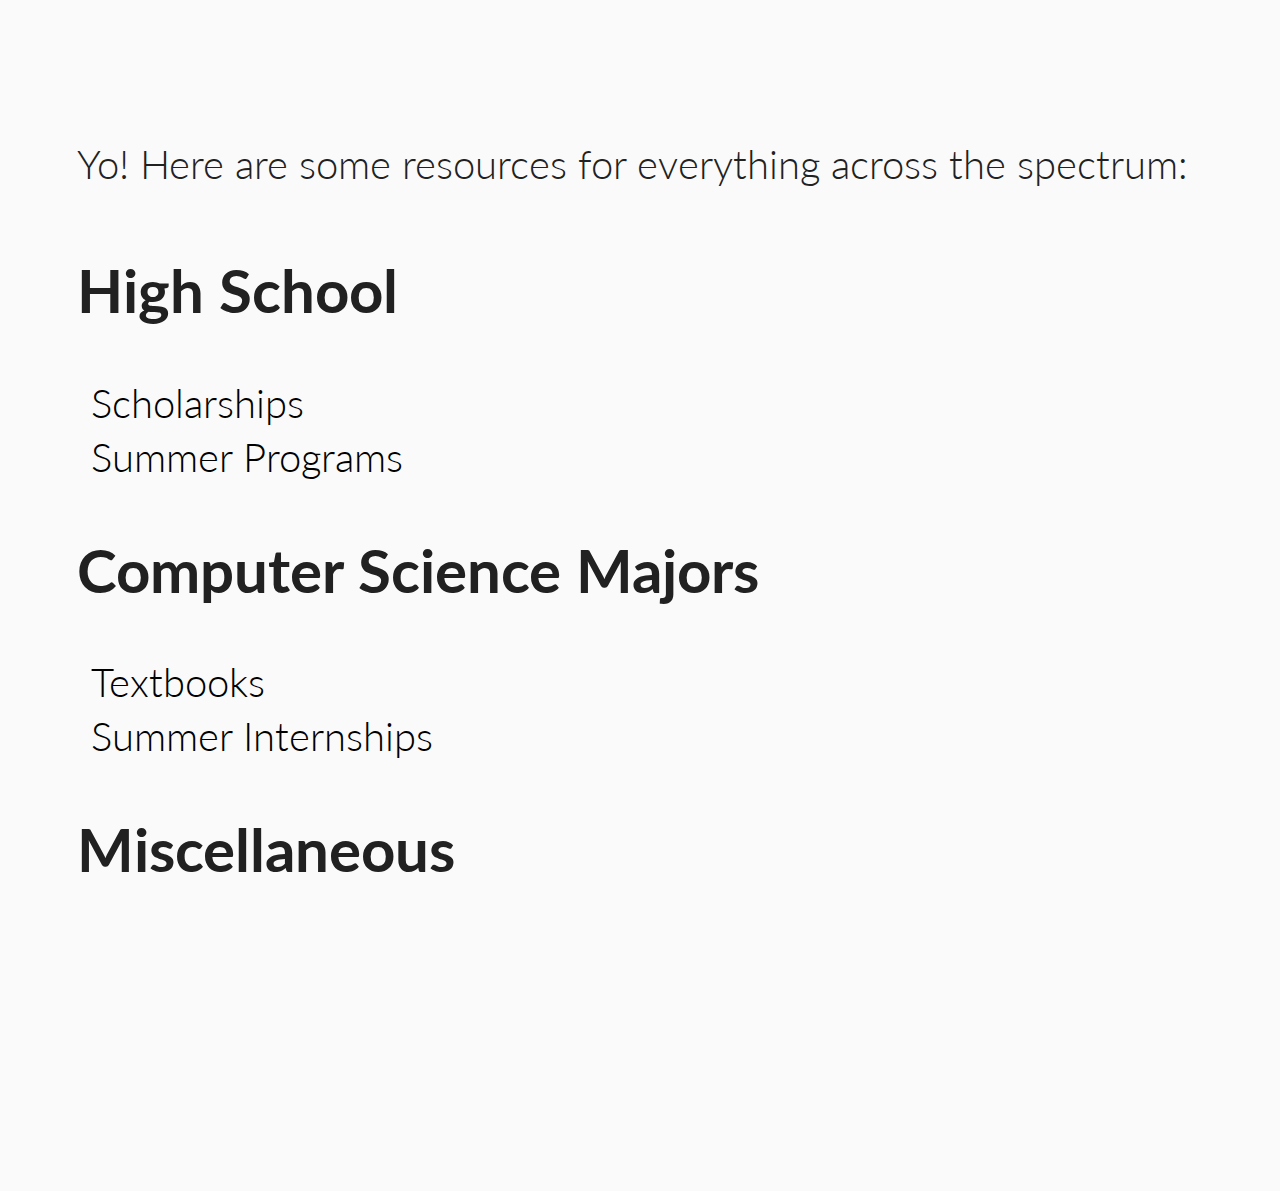
==== resources.html @ 1ecc8b90 "missed an 's'" ====
<!DOCTYPE html>
<html>
<head>
	<title>Surendra Persaud | wavy </title>
	<meta charset="utf-8">
	<link rel="shortcut icon" href="images/waves.ico" />

	<!-- Style sheet links -->
	<link rel="stylesheet" href="css/font-awesome.min.css">
	<link href="https://fonts.googleapis.com/css?family=Lato:300,400" rel="stylesheet">
	<link rel="stylesheet" href="css/style.css">
</head>
<body>
	<div class="bigDiv">
		<div class="introduction" id="resourcesIntroduction">
			<p>Yo! Here are some resources for everything across the spectrum: </p>
		</div>
		<div class="container">
		<h2 class="subTitle">High School</h2>
			<ul class="resourcesList">
				<li class="resourcesList"><a target="_blank" href="https://docs.google.com/spreadsheets/d/1o9HGmJSyAbM_OfAkAZHzuiTvqEHPXN7Yeg9xoi6tBZ4/edit?usp=sharing">Scholarships</a></li>
				<li class="resourcesList"><a target="_blank" href="https://docs.google.com/spreadsheets/d/17f88hX5LtZy30yCqPrnNkzFbRG_tAT1B27nt2RNqp8w/edit?usp=sharing">Summer Programs</a></li>
			</ul>

			<h2 class="subTitle">Computer Science Majors</h2>
			<ul class="resourcesList" style="list-style-type:circle">
				<li class="resourcesList"><a target="_blank" href="https://github.com/BryanSingh/Programming_Books">Textbooks</a></li>
				<li class="resourcesList"><a target="_blank" href="http://www.intern.supply/">Summer Internships</a></li>
			</ul>

			<h2 class="subTitle">Miscellaneous</h2>
			<ul class="resourcesList">
				<li class="resourcesList"> <a target="_blank" href="https://docs.google.com/document/d/19Rrcfwy8PZqV1U2z8YmgGI34DsamWFV-NKvkbHe2HHI/edit?usp=sharing">Learn To Code</a></li>
				<li class="resourcesList"> <a target="_blank" href="https://docs.google.com/document/d/1fby3A3SGp7CSc_zGjEFVbKhr4gGWKeK6cPMV4RPlYMs/edit?usp=sharing">Dope Spots To Visit In NYC</a></li>
				<li class="resourcesList"> <a target="_blank" href="https://docs.google.com/spreadsheets/d/1R-6DnAc9VY-7yQP-53MiEQAq9n57qLuO2vQHgwUtTR0/edit?usp=sharing">Work Out Regime</a></li>
				<li class="resourcesList"> <a target="_blank" href="https://docs.google.com/spreadsheets/d/1viQoBcESohJdcCxQeWhwqW-Hrj7TLRS2S8IdwBFkP1g/edit?usp=sharing">Expense Tracker </a></li>
			</ul>

		</div>
		<!-- 		social media icons using font-awesome -->	
		<div class="socialMedia">

			<a class="socialIcons" href="https://github.com/surenzxx"><i class="fa fa-github-alt" aria-hidden="true"></i></a>
			<a class="socialIcons" href="https://linkedin.com/in/surenzxx"><i class="fa fa-linkedin" aria-hidden="true"></i></a>
			<a class="socialIcons" href="https://www.facebook.com/surenzxx"><i class="fa fa-facebook" aria-hidden="true"></i></a>
			<a class="socialIcons" href="https://instagram.com/surenzxx">	<i class="fa fa-instagram" aria-hidden="true"></i></a>
			<a class="socialIcons" target="_blank" href="https://drive.google.com/file/d/0BzagfzV3-QkEeVk2MkNFUTQ0MW8/view?usp=sharing"><i class="fa fa-file-text" aria-hidden="true"></i></a>

			<!-- <a class="socialIcons" href="https://twitter.com/surenzxx"><i class="fa fa-twitter" aria-hidden="true"></i></a>
			<a class="socialIcons" href="tel:929-228-5071"><i class="fa fa-phone" aria-hidden="true"></i></a> -->

		</div>
	</div>

</body>
</html>
---- css/style.css ----
html,
body {
    font-family: 'Lato', sans-serif, normal;
    width: 100%;
    height: 100%;
    margin: 0;
    color: #212121;
    background-color: #FAFAFA;
    overflow: hidden;
    vertical-align: middle;
}


.bigDiv {
    font-weight: 300;
    font-size: 2.5rem;
    margin-top: 5%;
    margin-left: 6%;
    z-index: 1;
    vertical-align: center; 
}

.introduction {
    max-width: 100%;
    display: block;
    padding-top: 5%;
    line-height: 0;
}

#name{
    color: #26C646;

}

.container {
    overflow: hidden;
}

ul li {
    list-style: none;
    margin-left: -2.5%;
    padding: 3px;
} 

.socialMedia {
    position: fixed;
    font-size: 2.5rem;
    width: 100%;
    z-index: 5;
    text-align: left;
} 

.socialIcons{
    color: #26C646;
    text-decoration: none;
    padding: 5px;
}

a {
    text-decoration: none;
    color: black;
}

/* Javascript – about me, what I can do STYLES */
.sidebarLink{
    text-decoration: none;
    color:#26C646; 
}

.slider {
    font-size: 14px;
    line-height: 1.42857143;
    background-color: #E6E6E6;
    padding: 10px;
}

.sidebar{
    max-width: 95%;
    margin:auto;
    text-align: left;
    font-size: 1.5rem;
    font-weight: lighter;

}

#profilePic {
    max-width: 100%;
    display: inline;
}

.slidingPanelHeading {
    text-align: center;
}

/*#emailMe {
    color: #26C646;
}*/


/*Drop down menu code FROM W3-SCHOOLS */

/* The container <div> - needed to position the dropdown content */
.skillsDropDown{
    font-size: 2.0rem;
    border: none;
    cursor: pointer;
}

.dropdown {
    display: inline-grid;
    padding-bottom: 5%;
}

/* Dropdown Content (Hidden by Default) */
.dropdown-content {
    display: none;
    position: absolute;
    background-color: #D2D5D5;
    min-width: 160px;
    box-shadow: 0px 8px 16px 0px rgba(0,0,0,0.2);
}

/* Links inside the dropdown */
.dropdown-content a {
    color: black;
    padding: 12px 16px;
    text-decoration: none;
    display: block;
}

/* Change color of dropdown links on hover */
.dropdown-content a:hover {background-color: #f1f1f1}

/* Show the dropdown menu on hover */
.dropdown:hover .dropdown-content {
    display: block;
}

/* Change the background color of the dropdown button when the dropdown content is shown */
.dropdown:hover .dropbtn {
    background-color: #3e8e41;
}
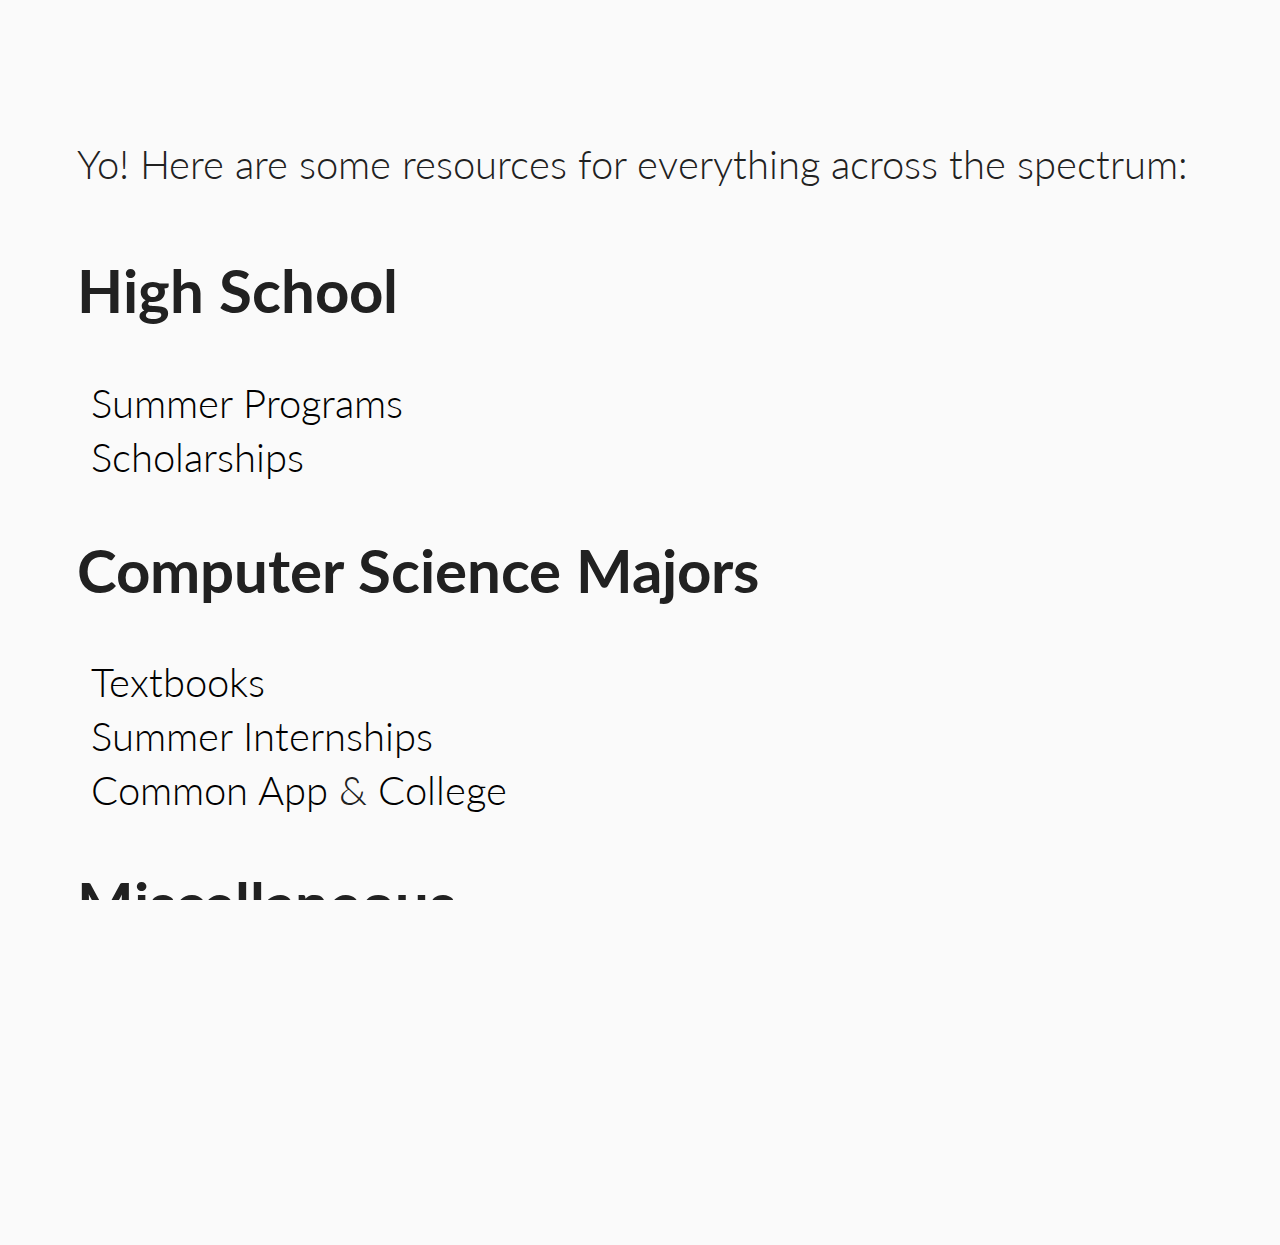
==== commit f32ab51e: "Added one more resource" ====
--- a/resources.html
+++ b/resources.html
@@ -18,14 +18,16 @@
 		<div class="container">
 		<h2 class="subTitle">High School</h2>
 			<ul class="resourcesList">
+				<li class="resourcesList"><a target="_blank" href="https://docs.google.com/spreadsheets/d/17f88hX5LtZy30yCqPrnNkzFbRG_tAT1B27nt2RNqp8w/edit?usp=sharing">Summer Programs</a></li>
 				<li class="resourcesList"><a target="_blank" href="https://docs.google.com/spreadsheets/d/1o9HGmJSyAbM_OfAkAZHzuiTvqEHPXN7Yeg9xoi6tBZ4/edit?usp=sharing">Scholarships</a></li>
-				<li class="resourcesList"><a target="_blank" href="https://docs.google.com/spreadsheets/d/17f88hX5LtZy30yCqPrnNkzFbRG_tAT1B27nt2RNqp8w/edit?usp=sharing">Summer Programs</a></li>
 			</ul>
 
 			<h2 class="subTitle">Computer Science Majors</h2>
 			<ul class="resourcesList" style="list-style-type:circle">
 				<li class="resourcesList"><a target="_blank" href="https://github.com/BryanSingh/Programming_Books">Textbooks</a></li>
 				<li class="resourcesList"><a target="_blank" href="http://www.intern.supply/">Summer Internships</a></li>
+				<li class="resourcesList"><a target="_blank" href="https://docs.google.com/presentation/d/1SWlegWIi18QgKKMzoMsa_F149tJunpztLfEcvpCsWI4/edit?usp=sharing">Common App</a> & <a target="_blank" href="https://docs.google.com/document/d/1W1HxVLav3BCxpbbcNLmkY2K5jsw_KZ03lf_1MR-7qiM/edit?usp=sharing">College</a> </li>
+
 			</ul>
 
 			<h2 class="subTitle">Miscellaneous</h2>
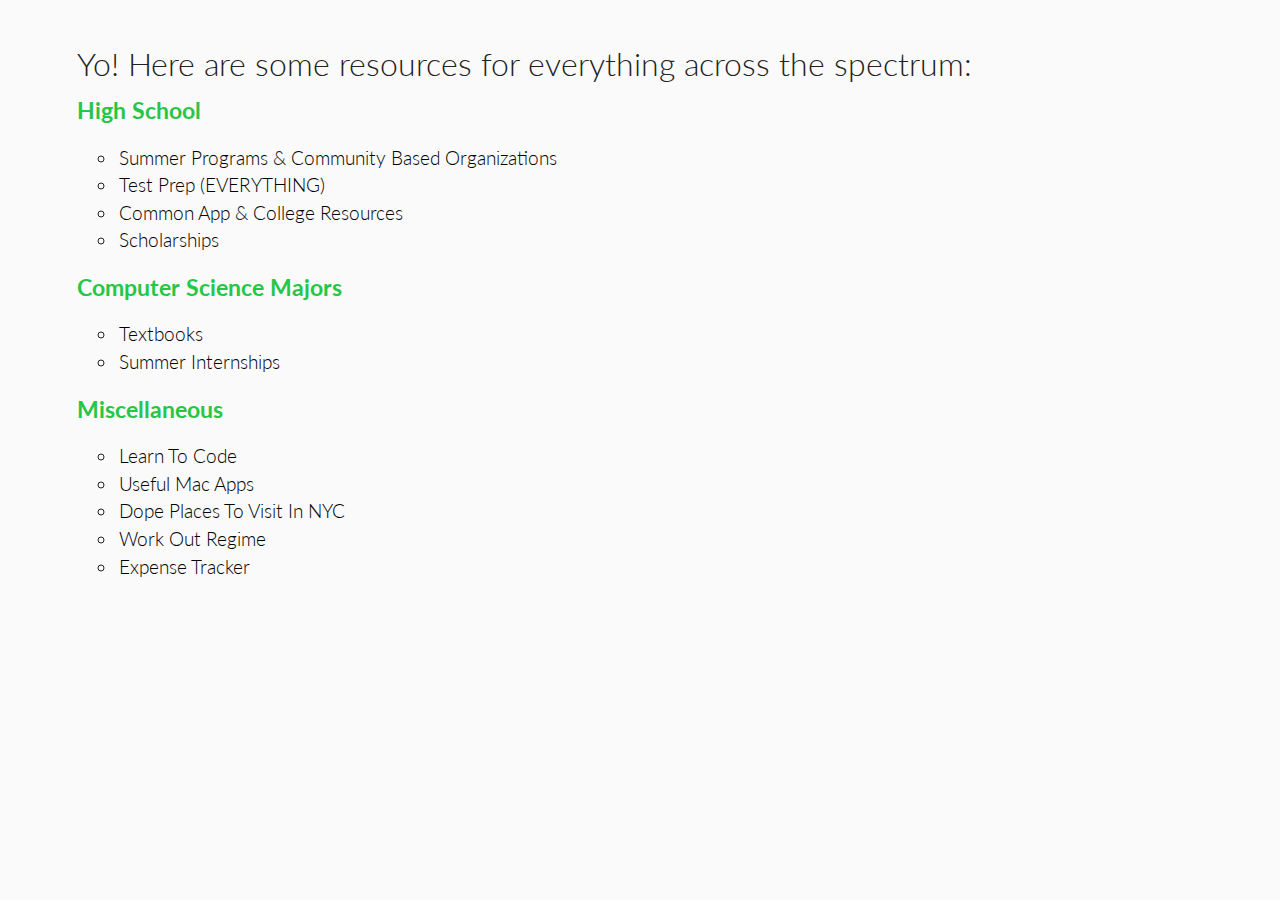
==== commit 4c4616d6: "added test prep section, moved the headline for resources up a bit, and changed "dope spots" to "dop" ====
--- a/resources.html
+++ b/resources.html
@@ -18,7 +18,9 @@
 		<div class="container">
 		<h2 class="subTitle">High School</h2>
 			<ul class="resourcesList">
-				<li class="resourcesList"><a target="_blank" href="https://docs.google.com/spreadsheets/d/17f88hX5LtZy30yCqPrnNkzFbRG_tAT1B27nt2RNqp8w/edit?usp=sharing">Summer Programs</a></li>
+				<li class="resourcesList"><a target="_blank" href="https://docs.google.com/spreadsheets/d/17f88hX5LtZy30yCqPrnNkzFbRG_tAT1B27nt2RNqp8w/edit?usp=sharing">Summer Programs</a> & <a target="_blank" href="https://docs.google.com/spreadsheets/d/16Qlyrz9ToCFaatIwDZd2-StZsP_LWQbsMTuRNaYasMo/edit#gid=1574317067"> Community Based Organizations </a></li>
+				<li class="resourcesList"><a target="_blank" href="https://drive.google.com/drive/folders/0B_DRfYxqyb1yT2FpdHFQQy1acEU">Test Prep (EVERYTHING) </a></li>
+				<li class="resourcesList"><a target="_blank" href="https://docs.google.com/presentation/d/1SWlegWIi18QgKKMzoMsa_F149tJunpztLfEcvpCsWI4/edit?usp=sharing">Common App</a> & <a target="_blank" href="https://docs.google.com/document/d/1W1HxVLav3BCxpbbcNLmkY2K5jsw_KZ03lf_1MR-7qiM/edit?usp=sharing">College Resources</a> </li>	
 				<li class="resourcesList"><a target="_blank" href="https://docs.google.com/spreadsheets/d/1o9HGmJSyAbM_OfAkAZHzuiTvqEHPXN7Yeg9xoi6tBZ4/edit?usp=sharing">Scholarships</a></li>
 			</ul>
 
@@ -26,14 +28,15 @@
 			<ul class="resourcesList" style="list-style-type:circle">
 				<li class="resourcesList"><a target="_blank" href="https://github.com/BryanSingh/Programming_Books">Textbooks</a></li>
 				<li class="resourcesList"><a target="_blank" href="http://www.intern.supply/">Summer Internships</a></li>
-				<li class="resourcesList"><a target="_blank" href="https://docs.google.com/presentation/d/1SWlegWIi18QgKKMzoMsa_F149tJunpztLfEcvpCsWI4/edit?usp=sharing">Common App</a> & <a target="_blank" href="https://docs.google.com/document/d/1W1HxVLav3BCxpbbcNLmkY2K5jsw_KZ03lf_1MR-7qiM/edit?usp=sharing">College</a> </li>
+
 
 			</ul>
 
 			<h2 class="subTitle">Miscellaneous</h2>
 			<ul class="resourcesList">
 				<li class="resourcesList"> <a target="_blank" href="https://docs.google.com/document/d/19Rrcfwy8PZqV1U2z8YmgGI34DsamWFV-NKvkbHe2HHI/edit?usp=sharing">Learn To Code</a></li>
-				<li class="resourcesList"> <a target="_blank" href="https://docs.google.com/document/d/1fby3A3SGp7CSc_zGjEFVbKhr4gGWKeK6cPMV4RPlYMs/edit?usp=sharing">Dope Spots To Visit In NYC</a></li>
+				<li class="resourcesList"> <a target="_blank" href="https://github.com/iCHAIT/awesome-macOS">Useful Mac Apps</a></li>
+				<li class="resourcesList"> <a target="_blank" href="https://docs.google.com/document/d/1fby3A3SGp7CSc_zGjEFVbKhr4gGWKeK6cPMV4RPlYMs/edit?usp=sharing">Dope Places To Visit In NYC</a></li>
 				<li class="resourcesList"> <a target="_blank" href="https://docs.google.com/spreadsheets/d/1R-6DnAc9VY-7yQP-53MiEQAq9n57qLuO2vQHgwUtTR0/edit?usp=sharing">Work Out Regime</a></li>
 				<li class="resourcesList"> <a target="_blank" href="https://docs.google.com/spreadsheets/d/1viQoBcESohJdcCxQeWhwqW-Hrj7TLRS2S8IdwBFkP1g/edit?usp=sharing">Expense Tracker </a></li>
 			</ul>
@@ -48,11 +51,21 @@
 			<a class="socialIcons" href="https://instagram.com/surenzxx">	<i class="fa fa-instagram" aria-hidden="true"></i></a>
 			<a class="socialIcons" target="_blank" href="https://drive.google.com/file/d/0BzagfzV3-QkEeVk2MkNFUTQ0MW8/view?usp=sharing"><i class="fa fa-file-text" aria-hidden="true"></i></a>
 
-			<!-- <a class="socialIcons" href="https://twitter.com/surenzxx"><i class="fa fa-twitter" aria-hidden="true"></i></a>
-			<a class="socialIcons" href="tel:929-228-5071"><i class="fa fa-phone" aria-hidden="true"></i></a> -->
-
 		</div>
 	</div>
 
+	<!-- Google Anallytics Tracking-->
+<script>
+  (function(i,s,o,g,r,a,m){i['GoogleAnalyticsObject']=r;i[r]=i[r]||function(){
+  (i[r].q=i[r].q||[]).push(arguments)},i[r].l=1*new Date();a=s.createElement(o),
+  m=s.getElementsByTagName(o)[0];a.async=1;a.src=g;m.parentNode.insertBefore(a,m)
+  })(window,document,'script','https://www.google-analytics.com/analytics.js','ga');
+
+  ga('create', 'UA-93007372-1', 'auto');
+  ga('send', 'pageview');
+
+</script>
+
+
 </body>
 </html>--- a/css/style.css
+++ b/css/style.css
@@ -6,18 +6,20 @@
     margin: 0;
     color: #212121;
     background-color: #FAFAFA;
-    overflow: hidden;
     vertical-align: middle;
+    overflow-y:hidden;
+    overflow-x:auto;
 }
 
 
 .bigDiv {
     font-weight: 300;
-    font-size: 2.5rem;
+    font-size: 2.5vw;
     margin-top: 5%;
     margin-left: 6%;
     z-index: 1;
     vertical-align: center; 
+
 }
 
 .introduction {
@@ -32,19 +34,21 @@
 
 }
 
+.projectParagraph{
+    font-size: 2vw;
+}
+
 .container {
-    overflow: hidden;
 }
 
 ul li {
     list-style: none;
     margin-left: -2.5%;
-    padding: 3px;
+    padding: 0.2%;
 } 
 
 .socialMedia {
     position: fixed;
-    font-size: 2.5rem;
     width: 100%;
     z-index: 5;
     text-align: left;
@@ -53,7 +57,7 @@
 .socialIcons{
     color: #26C646;
     text-decoration: none;
-    padding: 5px;
+    padding: 0.3%;
 }
 
 a {
@@ -61,49 +65,76 @@
     color: black;
 }
 
-/* Javascript – about me, what I can do STYLES */
+a:hover { 
+    color: #ff4500;
+}
+
+/***************************
+****************************
+Javascript slider
+****************************
+***************************/
+.slider {
+    background-color: #E6E6E6;
+}
+
+.sidebar{
+    font-size: 1.4vw;
+    padding: 1.5vw;
+    margin:auto;
+    font-weight: lighter;
+    text-align: center;
+}
+.projectParagraph{
+    font-size: 3vw;
+}
+
 .sidebarLink{
     text-decoration: none;
     color:#26C646; 
-}
+}   
 
-.slider {
-    font-size: 14px;
-    line-height: 1.42857143;
-    background-color: #E6E6E6;
-    padding: 10px;
-}
-
-.sidebar{
-    max-width: 95%;
-    margin:auto;
-    text-align: left;
-    font-size: 1.5rem;
-    font-weight: lighter;
-
-}
-
-#profilePic {
-    max-width: 100%;
-    display: inline;
+.profilePic {
+    max-width: 70vh;
 }
 
 .slidingPanelHeading {
     text-align: center;
 }
 
-/*#emailMe {
-    color: #26C646;
-}*/
+/***************************
+****************************
+Resources Page
+****************************
+***************************/
+#resourcesIntroduction{
+    padding-top: 0%;
+}
 
+.subTitle{
+    font-size: 1.8vw;
+    color:#26C646; 
+    padding-bottom: 0%;
+} 
+.resourcesList{
+    font-size: 1.5vw;
+    list-style-type:circle;
+    margin-left: 0.000000001%;
+}
 
-/*Drop down menu code FROM W3-SCHOOLS */
+/***************************
+****************************
+Drop Down Menu From W3-Schools
+The container <div> - needed to position the dropdown content 
 
-/* The container <div> - needed to position the dropdown content */
+****************************
+***************************/
+
 .skillsDropDown{
-    font-size: 2.0rem;
+    font-size: 170%;
     border: none;
     cursor: pointer;
+    color: none;
 }
 
 .dropdown {
@@ -114,7 +145,6 @@
 /* Dropdown Content (Hidden by Default) */
 .dropdown-content {
     display: none;
-    position: absolute;
     background-color: #D2D5D5;
     min-width: 160px;
     box-shadow: 0px 8px 16px 0px rgba(0,0,0,0.2);
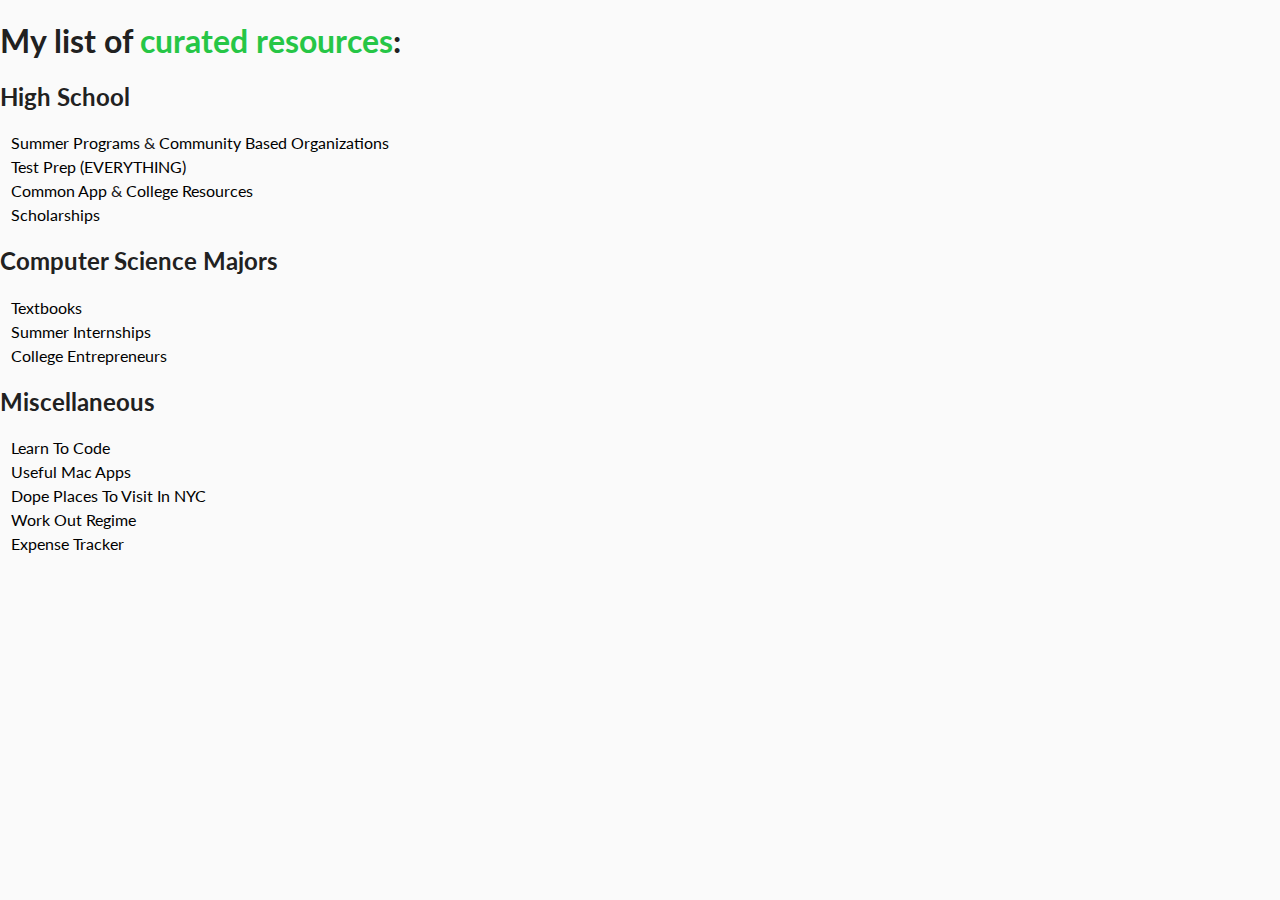
==== commit d5282653: "changed link and fixed word" ====
--- a/resources.html
+++ b/resources.html
@@ -1,5 +1,7 @@
+<!-- surenzxx -->
 <!DOCTYPE html>
 <html>
+
 <head>
 	<title>Surendra Persaud | wavy </title>
 	<meta charset="utf-8">
@@ -10,62 +12,88 @@
 	<link href="https://fonts.googleapis.com/css?family=Lato:300,400" rel="stylesheet">
 	<link rel="stylesheet" href="css/style.css">
 </head>
+<meta name="viewport" content="width=device-width, initial-scale=1.0">
+
 <body>
-	<div class="bigDiv">
-		<div class="introduction" id="resourcesIntroduction">
-			<p>Yo! Here are some resources for everything across the spectrum: </p>
-		</div>
-		<div class="container">
-		<h2 class="subTitle">High School</h2>
-			<ul class="resourcesList">
-				<li class="resourcesList"><a target="_blank" href="https://docs.google.com/spreadsheets/d/17f88hX5LtZy30yCqPrnNkzFbRG_tAT1B27nt2RNqp8w/edit?usp=sharing">Summer Programs</a> & <a target="_blank" href="https://docs.google.com/spreadsheets/d/16Qlyrz9ToCFaatIwDZd2-StZsP_LWQbsMTuRNaYasMo/edit#gid=1574317067"> Community Based Organizations </a></li>
-				<li class="resourcesList"><a target="_blank" href="https://drive.google.com/drive/folders/0B_DRfYxqyb1yT2FpdHFQQy1acEU">Test Prep (EVERYTHING) </a></li>
-				<li class="resourcesList"><a target="_blank" href="https://docs.google.com/presentation/d/1SWlegWIi18QgKKMzoMsa_F149tJunpztLfEcvpCsWI4/edit?usp=sharing">Common App</a> & <a target="_blank" href="https://docs.google.com/document/d/1W1HxVLav3BCxpbbcNLmkY2K5jsw_KZ03lf_1MR-7qiM/edit?usp=sharing">College Resources</a> </li>	
-				<li class="resourcesList"><a target="_blank" href="https://docs.google.com/spreadsheets/d/1o9HGmJSyAbM_OfAkAZHzuiTvqEHPXN7Yeg9xoi6tBZ4/edit?usp=sharing">Scholarships</a></li>
-			</ul>
+	<h1 id="resources-introduction">
+		<span>My list of</span>
+		<span id="name">curated resources</span>:
+	</h1>
+	<div class="container">
+		<h2 class="sub-title">High School</h2>
+		<ul class="resources-list">
+			<li class="resources-list">
+				<a target="_blank" href="https://docs.google.com/spreadsheets/d/17f88hX5LtZy30yCqPrnNkzFbRG_tAT1B27nt2RNqp8w/edit?usp=sharing">Summer Programs</a> &
+				<a target="_blank" href="https://docs.google.com/spreadsheets/d/16Qlyrz9ToCFaatIwDZd2-StZsP_LWQbsMTuRNaYasMo/edit#gid=1574317067">
+					Community Based Organizations </a>
+			</li>
+			<li class="resources-list">
+				<a target="_blank" href="https://drive.google.com/drive/folders/0B_DRfYxqyb1yT2FpdHFQQy1acEU">Test Prep (EVERYTHING) </a>
+			</li>
+			<li class="resources-list">
+				<a target="_blank" href="https://docs.google.com/presentation/d/1SWlegWIi18QgKKMzoMsa_F149tJunpztLfEcvpCsWI4/edit?usp=sharing">Common App</a> &
+				<a target="_blank" href="https://docs.google.com/document/d/1W1HxVLav3BCxpbbcNLmkY2K5jsw_KZ03lf_1MR-7qiM/edit?usp=sharing">College Resources</a>
+			</li>
+			<li class="resources-list">
+				<a target="_blank" href="https://docs.google.com/spreadsheets/d/1o9HGmJSyAbM_OfAkAZHzuiTvqEHPXN7Yeg9xoi6tBZ4/edit?usp=sharing">Scholarships</a>
+			</li>
+		</ul>
 
-			<h2 class="subTitle">Computer Science Majors</h2>
-			<ul class="resourcesList" style="list-style-type:circle">
-				<li class="resourcesList"><a target="_blank" href="https://github.com/BryanSingh/Programming_Books">Textbooks</a></li>
-				<li class="resourcesList"><a target="_blank" href="http://www.intern.supply/">Summer Internships</a></li>
+		<h2 class="sub-title">Computer Science Majors</h2>
+		<ul class="resources-list" style="list-style-type:circle">
+			<li class="resources-list">
+				<a target="_blank" href="https://github.com/BryanSingh/Programming_Books">Textbooks</a>
+			</li>
+			<li class="resources-list">
+				<a target="_blank" href="http://www.intern.supply/">Summer Internships</a>
+			</li>
+			<li class="resources-list">
+				<a target="_blank" href="https://fikers.github.io/projects/entrepreneur21/index.html">College Entrepreneurs</a>
+			</li>
 
 
-			</ul>
+		</ul>
 
-			<h2 class="subTitle">Miscellaneous</h2>
-			<ul class="resourcesList">
-				<li class="resourcesList"> <a target="_blank" href="https://docs.google.com/document/d/19Rrcfwy8PZqV1U2z8YmgGI34DsamWFV-NKvkbHe2HHI/edit?usp=sharing">Learn To Code</a></li>
-				<li class="resourcesList"> <a target="_blank" href="https://github.com/iCHAIT/awesome-macOS">Useful Mac Apps</a></li>
-				<li class="resourcesList"> <a target="_blank" href="https://docs.google.com/document/d/1fby3A3SGp7CSc_zGjEFVbKhr4gGWKeK6cPMV4RPlYMs/edit?usp=sharing">Dope Places To Visit In NYC</a></li>
-				<li class="resourcesList"> <a target="_blank" href="https://docs.google.com/spreadsheets/d/1R-6DnAc9VY-7yQP-53MiEQAq9n57qLuO2vQHgwUtTR0/edit?usp=sharing">Work Out Regime</a></li>
-				<li class="resourcesList"> <a target="_blank" href="https://docs.google.com/spreadsheets/d/1viQoBcESohJdcCxQeWhwqW-Hrj7TLRS2S8IdwBFkP1g/edit?usp=sharing">Expense Tracker </a></li>
-			</ul>
+		<h2 class="sub-title">Miscellaneous</h2>
+		<ul class="resources-list">
+			<li class="resources-list">
+				<a target="_blank" href="https://docs.google.com/document/d/19Rrcfwy8PZqV1U2z8YmgGI34DsamWFV-NKvkbHe2HHI/edit?usp=sharing">Learn To Code</a>
+			</li>
+			<li class="resources-list">
+				<a target="_blank" href="https://github.com/iCHAIT/awesome-macOS">Useful Mac Apps</a>
+			</li>
+			<li class="resources-list">
+				<a target="_blank" href="https://docs.google.com/document/d/1fby3A3SGp7CSc_zGjEFVbKhr4gGWKeK6cPMV4RPlYMs/edit?usp=sharing">Dope Places To Visit In NYC</a>
+			</li>
+			<li class="resources-list">
+				<a target="_blank" href="https://docs.google.com/spreadsheets/d/1R-6DnAc9VY-7yQP-53MiEQAq9n57qLuO2vQHgwUtTR0/edit?usp=sharing">Work Out Regime</a>
+			</li>
+			<li class="resources-list">
+				<a target="_blank" href="https://docs.google.com/spreadsheets/d/1viQoBcESohJdcCxQeWhwqW-Hrj7TLRS2S8IdwBFkP1g/edit?usp=sharing">Expense Tracker </a>
+			</li>
+		</ul>
 
-		</div>
-		<!-- 		social media icons using font-awesome -->	
-		<div class="socialMedia">
-
-			<a class="socialIcons" href="https://github.com/surenzxx"><i class="fa fa-github-alt" aria-hidden="true"></i></a>
-			<a class="socialIcons" href="https://linkedin.com/in/surenzxx"><i class="fa fa-linkedin" aria-hidden="true"></i></a>
-			<a class="socialIcons" href="https://www.facebook.com/surenzxx"><i class="fa fa-facebook" aria-hidden="true"></i></a>
-			<a class="socialIcons" href="https://instagram.com/surenzxx">	<i class="fa fa-instagram" aria-hidden="true"></i></a>
-			<a class="socialIcons" target="_blank" href="https://drive.google.com/file/d/0BzagfzV3-QkEeVk2MkNFUTQ0MW8/view?usp=sharing"><i class="fa fa-file-text" aria-hidden="true"></i></a>
-
-		</div>
 	</div>
 
 	<!-- Google Anallytics Tracking-->
-<script>
-  (function(i,s,o,g,r,a,m){i['GoogleAnalyticsObject']=r;i[r]=i[r]||function(){
-  (i[r].q=i[r].q||[]).push(arguments)},i[r].l=1*new Date();a=s.createElement(o),
-  m=s.getElementsByTagName(o)[0];a.async=1;a.src=g;m.parentNode.insertBefore(a,m)
-  })(window,document,'script','https://www.google-analytics.com/analytics.js','ga');
+	<script>
+		(function (i, s, o, g, r, a, m) {
+			i['GoogleAnalyticsObject'] = r;
+			i[r] = i[r] || function () {
+				(i[r].q = i[r].q || []).push(arguments)
+			}, i[r].l = 1 * new Date();
+			a = s.createElement(o),
+				m = s.getElementsByTagName(o)[0];
+			a.async = 1;
+			a.src = g;
+			m.parentNode.insertBefore(a, m)
+		})(window, document, 'script', 'https://www.google-analytics.com/analytics.js', 'ga');
 
-  ga('create', 'UA-93007372-1', 'auto');
-  ga('send', 'pageview');
-
-</script>
+		ga('create', 'UA-93007372-1', 'auto');
+		ga('send', 'pageview');
+	</script>
 
 
 </body>
+
 </html>